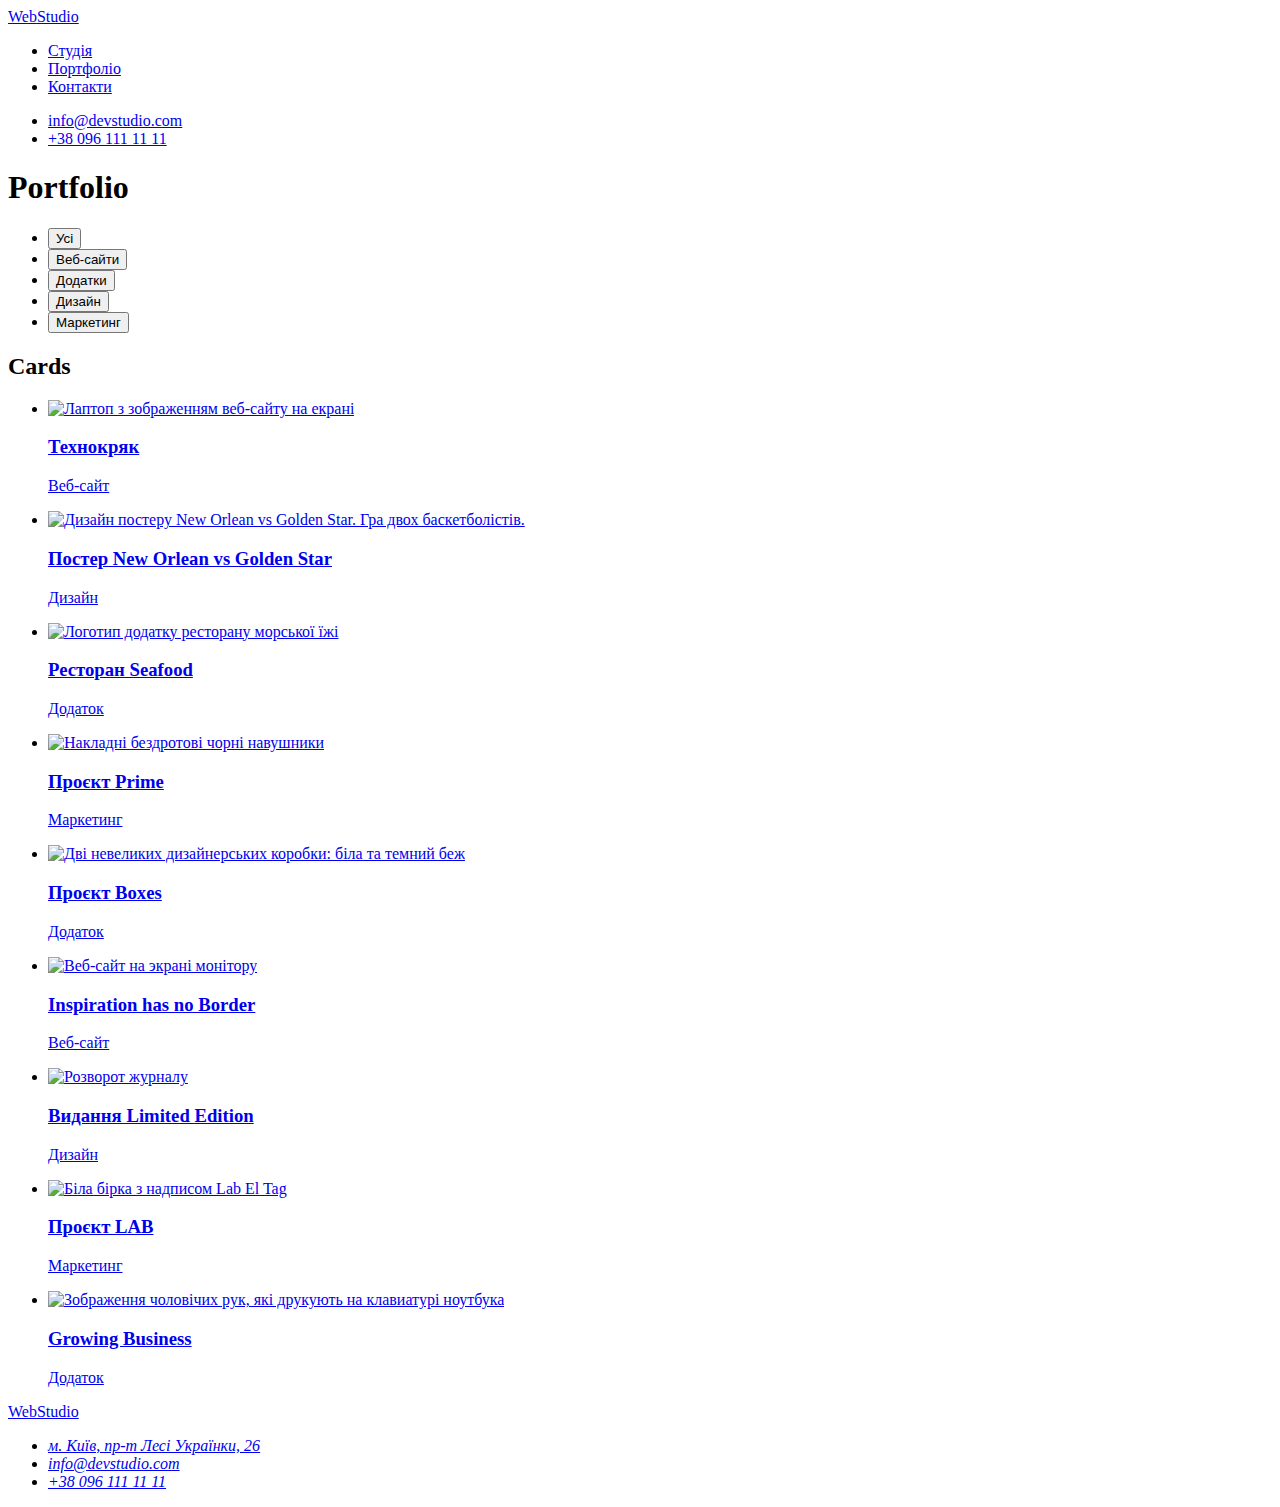
==== portfolio.html @ 585c74a2 "Add start files: index.html, portfolio.html, prrettierrc.json" ====
<!DOCTYPE html>
<html lang="uk">
  <head>
    <meta charset="UTF-8" />
    <meta http-equiv="X-UA-Compatible" content="IE=edge" />
    <meta name="viewport" content="width=device-width, initial-scale=1.0" />
    <title>WebStudio</title>
    <!-- fonts -->
    <link rel="preconnect" href="https://fonts.googleapis.com" />
    <link rel="preconnect" href="https://fonts.gstatic.com" crossorigin />
    <link
      href="https://fonts.googleapis.com/css2?family=Raleway:wght@700&family=Roboto:wght@400;500;700;900&display=swap"
      rel="stylesheet"
    />
    <!-- css -->
    <link rel="stylesheet" href="./css/styles.css" />
  </head>
  <body>
    <!-- HEADER -->
    <header class="page-header">
      <!-- nav -->
      <nav class="page-nav">
        <!-- logo -->
        <a class="site-logo link" href="./index.html" lang="en"
          ><span class="accent">Web</span>Studio</a
        >
        <!-- menu -->
        <ul class="site-nav list">
          <li><a class="link point" href="./index.html">Студія</a></li>
          <li>
            <a class="link current point" href="#" aria-current="page">Портфоліо</a>
          </li>
          <li><a class="link point" href="#">Контакти</a></li>
        </ul>
      </nav>
      <!-- contact -->
      <ul class="site-contacts list">
        <li>
          <a class="link point" href="mailto:info@devstudio.com" lang="en">info@devstudio.com</a>
        </li>
        <li><a class="link point" href="tel:+380961111111">+38 096 111 11 11</a></li>
      </ul>
    </header>

    <main>
      <!-- filter -->
      <section class="section">
        <h1 class="visually-hidden">Portfolio</h1>
        <ul class="filter-cards list">
          <li class="filter-card"><button class="button" type="button">Усі</button></li>
          <li class="filter-card"><button class="button" type="button">Веб-сайти</button></li>
          <li class="filter-card"><button class="button" type="button">Додатки</button></li>
          <li class="filter-card"><button class="button" type="button">Дизайн</button></li>
          <li class="filter-card"><button class="button" type="button">Маркетинг</button></li>
        </ul>
      </section>

      <!-- cards -->
      <section class="section">
        <h2 class="visually-hidden">Cards</h2>
        <ul class="project-cards list">
          <li class="project-card">
            <a class="project-card-link link" href="#">
              <img
                src="./images/portfolio/techno.jpg"
                title="Лаптоп з зображенням веб-сайту на екрані"
                alt="Лаптоп з зображенням веб-сайту на екрані"
                width="370"
                height="294"
              />
              <h3 class="title">Технокряк</h3>
              <p class="description">Веб-сайт</p>
            </a>
          </li>
          <li class="project-card">
            <a class="project-card-link link" href="#">
              <img
                src="./images/portfolio/poster.jpg"
                title="Дизайн постеру New Orlean vs Golden Star. Гра двох баскетболістів."
                alt="Дизайн постеру New Orlean vs Golden Star. Гра двох баскетболістів."
                width="370"
                height="294"
              />
              <h3 class="title">Постер New Orlean vs Golden Star</h3>
              <p class="description">Дизайн</p>
            </a>
          </li>

          <li class="project-card">
            <a class="project-card-link link" href="#">
              <img
                src="./images/portfolio/restoraunt.jpg"
                title="Логотип додатку ресторану морської їжі"
                alt="Логотип додатку ресторану морської їжі"
                width="370"
                height="294"
              />
              <h3 class="title">Ресторан Seafood</h3>
              <p class="description">Додаток</p>
            </a>
          </li>

          <li class="project-card">
            <a class="project-card-link link" href="#">
              <img
                src="./images/portfolio/prime.jpg"
                title="Накладні бездротові чорні навушники"
                alt="Накладні бездротові чорні навушники"
                width="370"
                height="294"
              />
              <h3 class="title">Проєкт Prime</h3>
              <p class="description">Маркетинг</p>
            </a>
          </li>

          <li class="project-card">
            <a class="project-card-link link" href="#">
              <img
                src="./images/portfolio/boxes.jpg"
                title="Дві невеликих дизайнерських коробки: біла та темний беж"
                alt="Дві невеликих дизайнерських коробки: біла та темний беж"
                width="370"
                height="294"
              />
              <h3 class="title">Проєкт Boxes</h3>
              <p class="description">Додаток</p>
            </a>
          </li>

          <li class="project-card">
            <a class="project-card-link link" href="#">
              <img
                src="./images/portfolio/inspiration.jpg"
                title="Веб-сайт на экрані монітору"
                alt="Веб-сайт на экрані монітору"
                width="370"
                height="294"
              />
              <h3 class="title">Inspiration has no Border</h3>
              <p class="description">Веб-сайт</p>
            </a>
          </li>

          <li class="project-card">
            <a class="project-card-link link" href="#">
              <img
                src="./images/portfolio/magazine.jpg"
                title="Розворот журналу"
                alt="Розворот журналу"
                width="370"
                height="294"
              />
              <h3 class="title">Видання Limited Edition</h3>
              <p class="description">Дизайн</p>
            </a>
          </li>

          <li class="project-card">
            <a class="project-card-link link" href="#">
              <img
                src="./images/portfolio/lab.jpg"
                title="Біла бірка з надписом Lab El Tag"
                alt="Біла бірка з надписом Lab El Tag"
                width="370"
                height="294"
              />
              <h3 class="title">Проєкт LAB</h3>
              <p class="description">Маркетинг</p>
            </a>
          </li>

          <li class="project-card">
            <a class="project-card-link link" href="#">
              <img
                src="./images/portfolio/business.jpg"
                title="Зображення чоловічих рук, які друкують на клавиатурі ноутбука"
                alt="Зображення чоловічих рук, які друкують на клавиатурі ноутбука"
                width="370"
                height="294"
              />
              <h3 class="title">Growing Business</h3>
              <p class="description">Додаток</p>
            </a>
          </li>
        </ul>
      </section>
    </main>

    <!-- FOOTER -->
    <footer class="page-footer">
      <!-- logo -->
      <a class="site-logo page-footer-logo link" href="./index.html" lang="en"
        ><span class="accent">Web</span>Studio</a
      >
      <!-- address -->
      <address class="address">
        <ul class="footer-address list">
          <li class="footer-address-item">
            <a
              class="footer-address-map point link"
              href="https://goo.gl/maps/CPtrU1FHBa2aNyZL9"
              target="_blank"
              rel="noopener noreferrer nofollow"
              >м. Київ, пр-т Лесі Українки, 26
            </a>
          </li>
          <li class="footer-address-item">
            <a class="footer-address-contact point link" href="mailto:info@devstudio.com" lang="en"
              >info@devstudio.com</a
            >
          </li>
          <li class="footer-address-item">
            <a class="footer-address-contact point link" href="tel:+380961111111"
              >+38 096 111 11 11</a
            >
          </li>
        </ul>
      </address>
    </footer>
  </body>
</html>
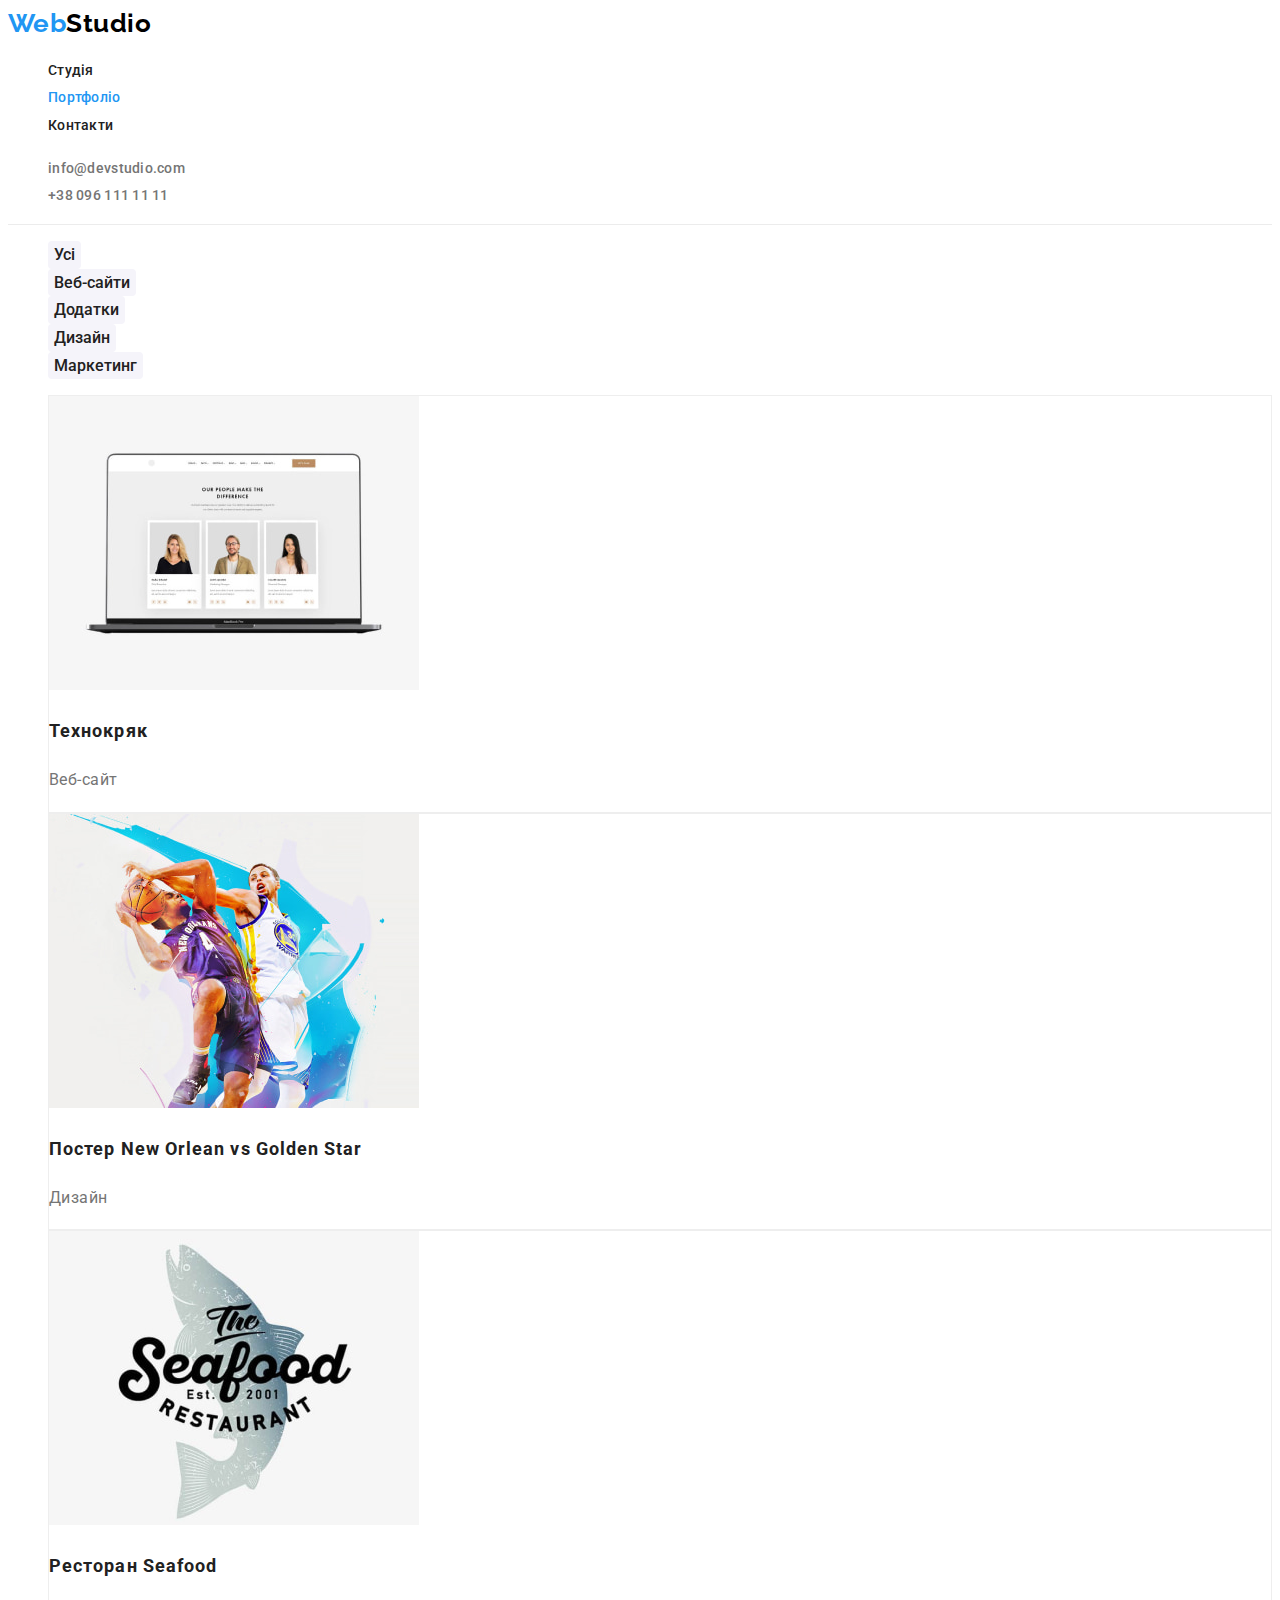
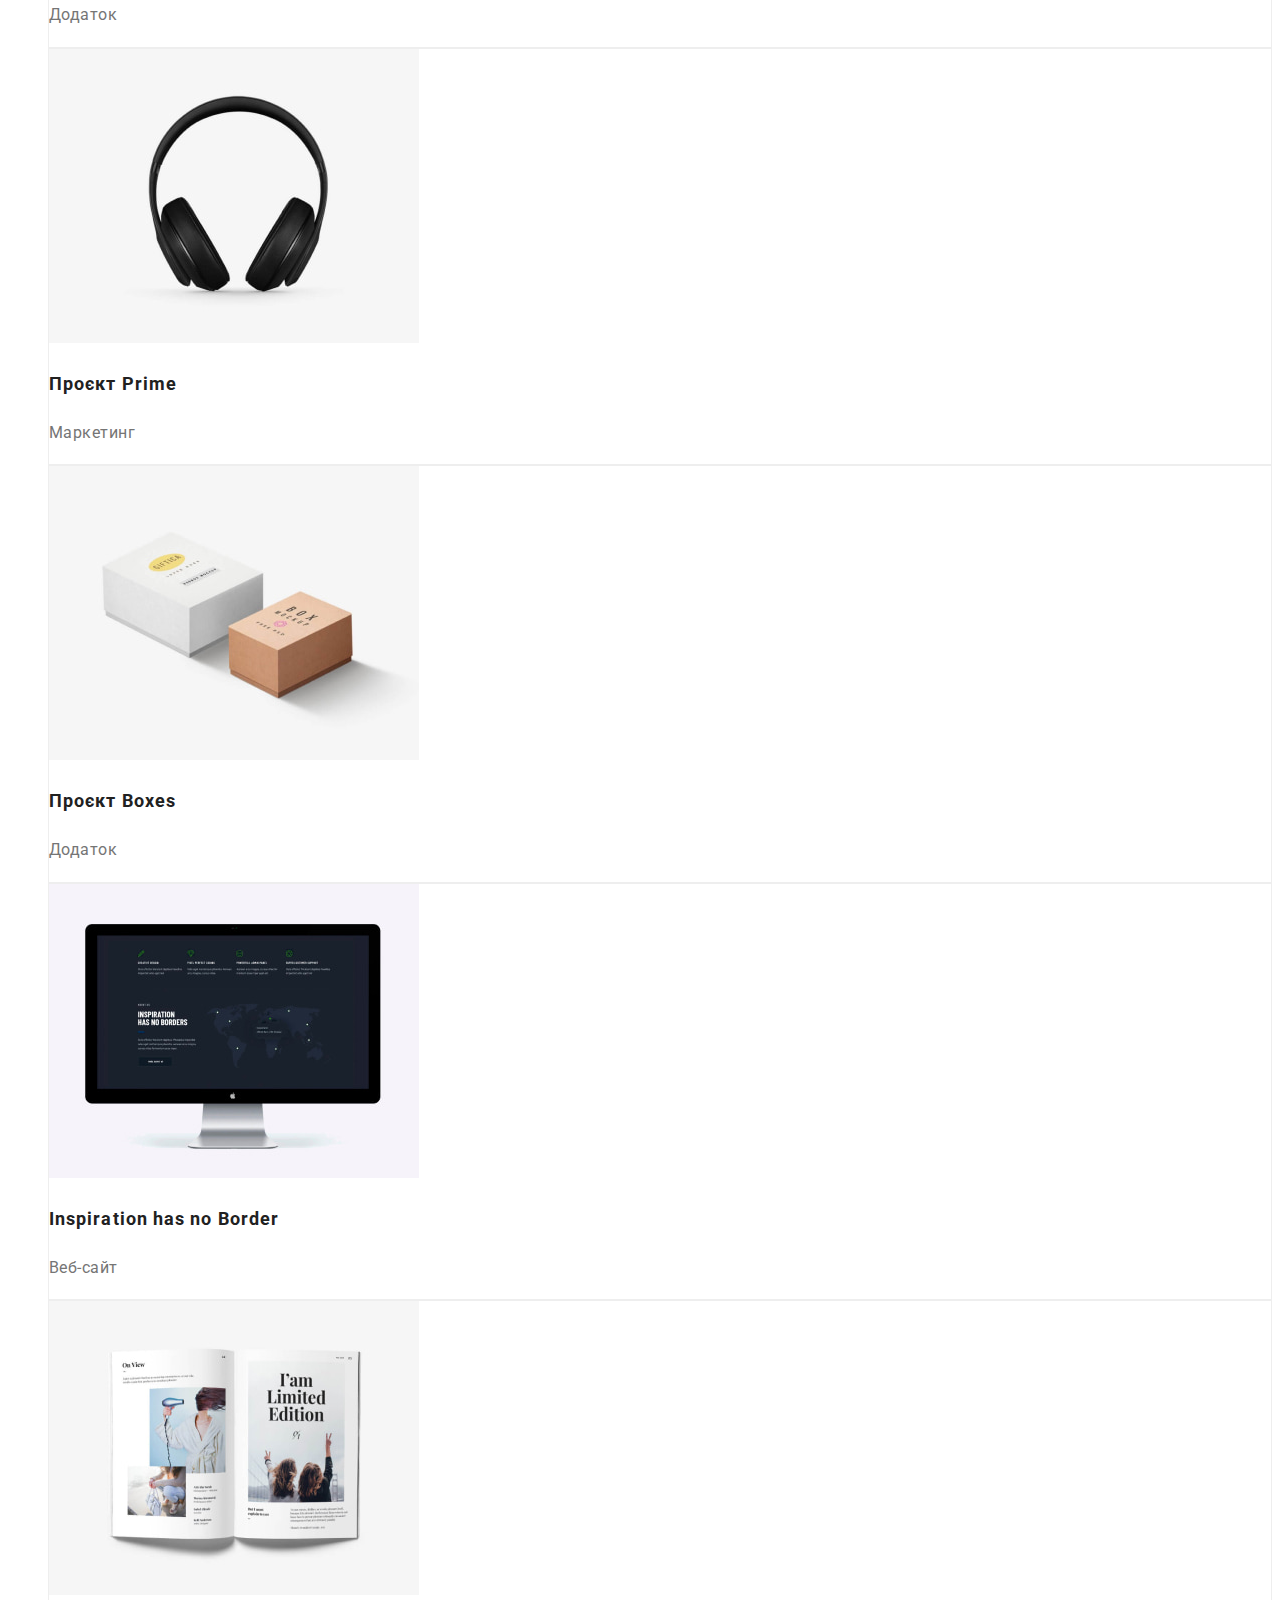
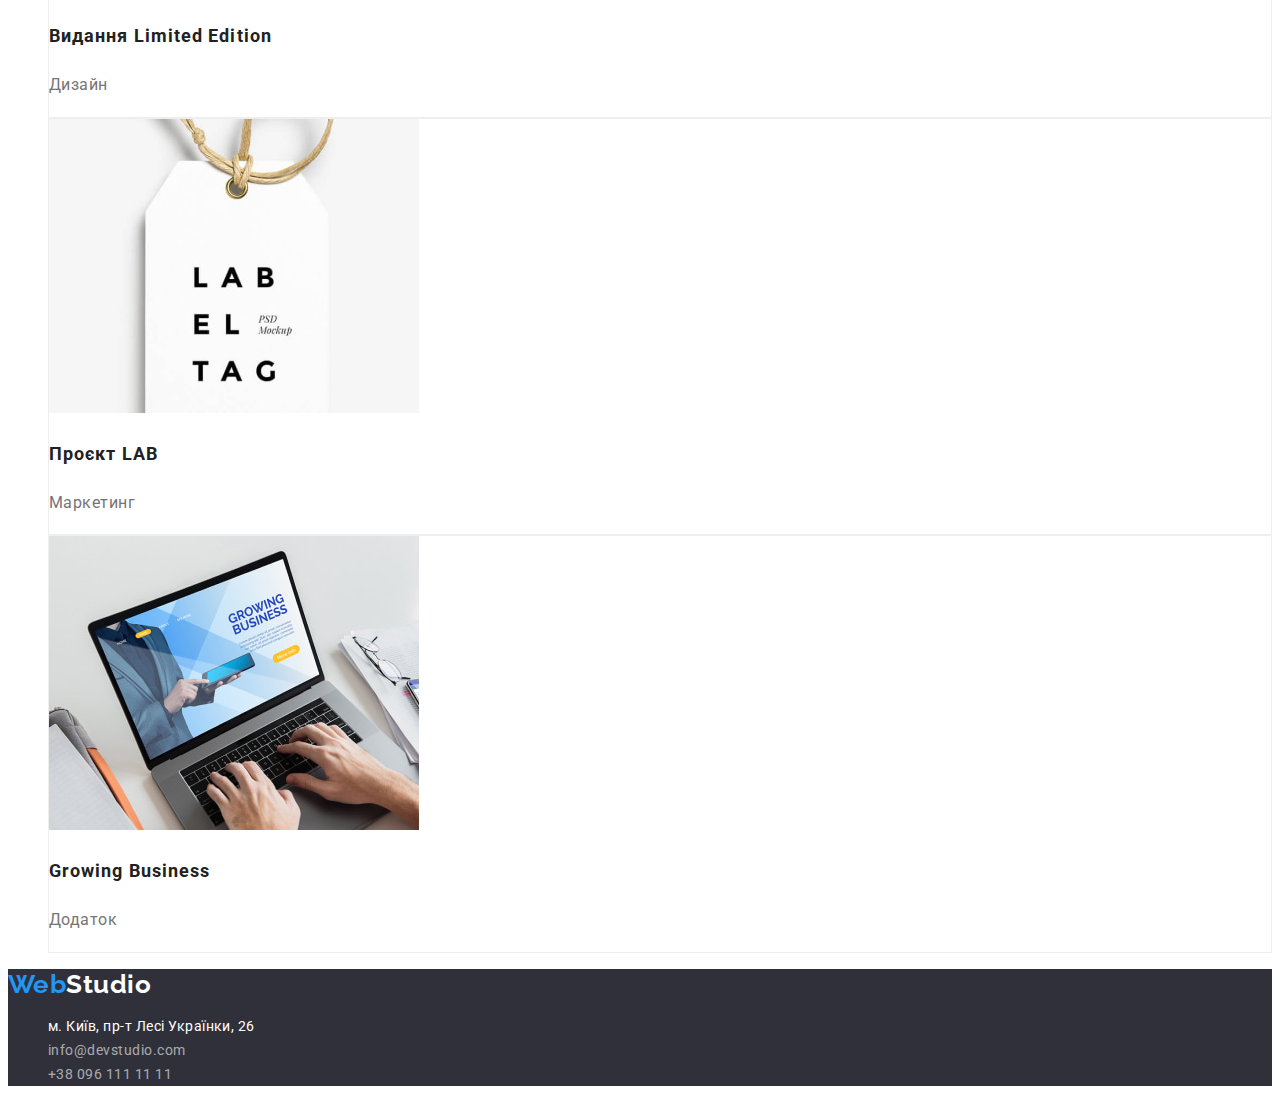
==== commit 7465e4a6: "Upload css and portfolio.html files" ====
--- a/portfolio.html
+++ b/portfolio.html
@@ -43,24 +43,18 @@
     </header>
 
     <main>
-      <!-- filter -->
       <section class="section">
         <h1 class="visually-hidden">Portfolio</h1>
         <ul class="filter-cards list">
-          <li class="filter-card"><button class="button" type="button">Усі</button></li>
-          <li class="filter-card"><button class="button" type="button">Веб-сайти</button></li>
-          <li class="filter-card"><button class="button" type="button">Додатки</button></li>
-          <li class="filter-card"><button class="button" type="button">Дизайн</button></li>
-          <li class="filter-card"><button class="button" type="button">Маркетинг</button></li>
-        </ul>
-      </section>
-
-      <!-- cards -->
-      <section class="section">
-        <h2 class="visually-hidden">Cards</h2>
+          <li class="item"><button class="button" type="button">Усі</button></li>
+          <li class="item"><button class="button" type="button">Веб-сайти</button></li>
+          <li class="item"><button class="button" type="button">Додатки</button></li>
+          <li class="item"><button class="button" type="button">Дизайн</button></li>
+          <li class="item"><button class="button" type="button">Маркетинг</button></li>
+        </ul>
         <ul class="project-cards list">
-          <li class="project-card">
-            <a class="project-card-link link" href="#">
+          <li class="item">
+            <a class="link" href="#">
               <img
                 src="./images/portfolio/techno.jpg"
                 title="Лаптоп з зображенням веб-сайту на екрані"
@@ -68,12 +62,12 @@
                 width="370"
                 height="294"
               />
-              <h3 class="title">Технокряк</h3>
+              <h2 class="title">Технокряк</h2>
               <p class="description">Веб-сайт</p>
             </a>
           </li>
-          <li class="project-card">
-            <a class="project-card-link link" href="#">
+          <li class="item">
+            <a class="link" href="#">
               <img
                 src="./images/portfolio/poster.jpg"
                 title="Дизайн постеру New Orlean vs Golden Star. Гра двох баскетболістів."
@@ -81,13 +75,13 @@
                 width="370"
                 height="294"
               />
-              <h3 class="title">Постер New Orlean vs Golden Star</h3>
+              <h2 class="title">Постер New Orlean vs Golden Star</h2>
               <p class="description">Дизайн</p>
             </a>
           </li>
 
-          <li class="project-card">
-            <a class="project-card-link link" href="#">
+          <li class="item">
+            <a class="link" href="#">
               <img
                 src="./images/portfolio/restoraunt.jpg"
                 title="Логотип додатку ресторану морської їжі"
@@ -95,13 +89,13 @@
                 width="370"
                 height="294"
               />
-              <h3 class="title">Ресторан Seafood</h3>
+              <h2 class="title">Ресторан Seafood</h2>
               <p class="description">Додаток</p>
             </a>
           </li>
 
-          <li class="project-card">
-            <a class="project-card-link link" href="#">
+          <li class="item">
+            <a class="link" href="#">
               <img
                 src="./images/portfolio/prime.jpg"
                 title="Накладні бездротові чорні навушники"
@@ -109,13 +103,13 @@
                 width="370"
                 height="294"
               />
-              <h3 class="title">Проєкт Prime</h3>
+              <h2 class="title">Проєкт Prime</h2>
               <p class="description">Маркетинг</p>
             </a>
           </li>
 
-          <li class="project-card">
-            <a class="project-card-link link" href="#">
+          <li class="item">
+            <a class="link" href="#">
               <img
                 src="./images/portfolio/boxes.jpg"
                 title="Дві невеликих дизайнерських коробки: біла та темний беж"
@@ -123,13 +117,13 @@
                 width="370"
                 height="294"
               />
-              <h3 class="title">Проєкт Boxes</h3>
+              <h2 class="title">Проєкт Boxes</h2>
               <p class="description">Додаток</p>
             </a>
           </li>
 
-          <li class="project-card">
-            <a class="project-card-link link" href="#">
+          <li class="item">
+            <a class="link" href="#">
               <img
                 src="./images/portfolio/inspiration.jpg"
                 title="Веб-сайт на экрані монітору"
@@ -137,13 +131,13 @@
                 width="370"
                 height="294"
               />
-              <h3 class="title">Inspiration has no Border</h3>
+              <h2 class="title">Inspiration has no Border</h2>
               <p class="description">Веб-сайт</p>
             </a>
           </li>
 
-          <li class="project-card">
-            <a class="project-card-link link" href="#">
+          <li class="item">
+            <a class="link" href="#">
               <img
                 src="./images/portfolio/magazine.jpg"
                 title="Розворот журналу"
@@ -151,13 +145,13 @@
                 width="370"
                 height="294"
               />
-              <h3 class="title">Видання Limited Edition</h3>
+              <h2 class="title">Видання Limited Edition</h2>
               <p class="description">Дизайн</p>
             </a>
           </li>
 
-          <li class="project-card">
-            <a class="project-card-link link" href="#">
+          <li class="item">
+            <a class="link" href="#">
               <img
                 src="./images/portfolio/lab.jpg"
                 title="Біла бірка з надписом Lab El Tag"
@@ -165,13 +159,13 @@
                 width="370"
                 height="294"
               />
-              <h3 class="title">Проєкт LAB</h3>
+              <h2 class="title">Проєкт LAB</h2>
               <p class="description">Маркетинг</p>
             </a>
           </li>
 
-          <li class="project-card">
-            <a class="project-card-link link" href="#">
+          <li class="item">
+            <a class="link" href="#">
               <img
                 src="./images/portfolio/business.jpg"
                 title="Зображення чоловічих рук, які друкують на клавиатурі ноутбука"
@@ -179,7 +173,7 @@
                 width="370"
                 height="294"
               />
-              <h3 class="title">Growing Business</h3>
+              <h2 class="title">Growing Business</h2>
               <p class="description">Додаток</p>
             </a>
           </li>
--- a/css/styles.css
+++ b/css/styles.css
@@ -0,0 +1,269 @@
+/* 
+navLink-h2-h3           primary-text-nero-black: #212121; 
+contacts-text           secondary-text-sonic-silver: #757575; 
+                        accent-dodger-blue: #2196f3;
+                        black-logo: #000000;
+                        white-color: #ffffff;
+footer-contacts         white-transparent-color: rgba(255, 255, 255, 0.6); 
+footer-bg               bg-gunmetal: #2F303A;
+filter-bg               bg-ghost-white: #F5F4FA;
+header-border-bottom    border-whisper-white: #ECECEC; 
+card-project                border-whisper-grey: #EEEEEE;  
+                       
+team-box-shadow: 0px 1px 3px rgba(0, 0, 0, 0.12), 0px 1px 1px rgba(0, 0, 0, 0.14), 0px 2px 1px rgba(0, 0, 0, 0.2);
+filter-active-shadow    active-shadow: 0px 3px 1px rgba(0, 0, 0, 0.1), 0px 1px 2px rgba(0, 0, 0, 0.08), 0px 2px 2px rgba(0, 0, 0, 0.12);  
+*/
+
+:root {
+  /* color */
+  --primary-text-color: #212121;
+  --secondary-text-color: #757575;
+  --accent-dodger-blue: #2196f3;
+  --black-logo: #000000;
+  --white-color: #ffffff;
+  --white-transparent-color: rgba(255, 255, 255, 0.6);
+
+  --bg-ghost-white: #f5f4fa;
+  --bg-gunmetal: #2f303a;
+
+  --border-whisper-grey: #eeeeee;
+  --border-whisper-white: #ececec;
+
+  --team-box-shadow: 0px 1px 3px rgba(0, 0, 0, 0.12), 0px 1px 1px rgba(0, 0, 0, 0.14),
+    0px 2px 1px rgba(0, 0, 0, 0.2);
+  --active-shadow: 0px 3px 1px rgba(0, 0, 0, 0.1), 0px 1px 2px rgba(0, 0, 0, 0.08),
+    0px 2px 2px rgba(0, 0, 0, 0.12);
+
+  /* fonts */
+  --primary-font-size: 16px;
+  --secondary-font-size: 14px;
+
+  --logo-font-size: 26px;
+  --hero-font-size: 44px;
+
+  --section-title-font-size: 36px;
+  --card-title-font-size: 18px;
+
+  /* weight */
+  --primary-weight: 400;
+  --primary-bold: 700;
+  --accent-weight: 500;
+  --hero-weight: 900;
+}
+
+body {
+  font-family: 'Roboto', sans-serif;
+  font-weight: var(--primary-weight); /* 400 */
+  font-size: var(--primary-font-size); /* 16px */
+  line-height: 1.7;
+  letter-spacing: 0.03em;
+
+  color: var(--primary-text-color);
+  background-color: var(--white-color);
+}
+
+.list {
+  list-style: none;
+}
+
+.link {
+  text-decoration: none;
+  color: inherit;
+}
+
+.visually-hidden {
+  position: absolute;
+  white-space: nowrap;
+  width: 1px;
+  height: 1px;
+  overflow: hidden;
+  border: 0;
+  padding: 0;
+  clip: rect(0 0 0 0);
+  clip-path: inset(50%);
+  margin: -1px;
+}
+
+/* HEADER */
+
+.page-header {
+  border-bottom: 1px solid var(--border-whisper-white);
+}
+
+/* logo */
+.site-logo {
+  color: var(--black-logo);
+  font-family: 'Raleway', sans-serif;
+  font-size: var(--logo-font-size);
+  font-weight: var(--primary-bold);
+  line-height: 1.2;
+}
+
+.page-footer-logo {
+  color: var(--white-color);
+}
+
+.accent {
+  color: var(--accent-dodger-blue);
+}
+
+.site-nav .link,
+.site-contacts .link {
+  font-weight: var(--accent-weight);
+  font-size: var(--secondary-font-size);
+  line-height: 1.14;
+  letter-spacing: 0.02em;
+}
+
+.site-nav .link {
+  color: var(--primary-text-color);
+}
+
+.site-nav .current {
+  color: var(--accent-dodger-blue);
+}
+
+.site-contacts .link {
+  color: var(--secondary-text-color);
+}
+
+li > .point:hover,
+li > .point:focus {
+  color: var(--accent-dodger-blue);
+}
+
+/* HERO */
+.hero,
+.page-footer {
+  background-color: var(--bg-gunmetal);
+}
+
+.hero-title {
+  color: var(--white-color);
+  font-size: var(--hero-font-size);
+  font-weight: var(--hero-weight);
+  line-height: 1.4;
+  text-align: center;
+  letter-spacing: 0.06em;
+  text-transform: uppercase;
+}
+
+.button {
+  border: none;
+  background-color: transparent;
+  cursor: pointer;
+}
+
+.hero .button {
+  background-color: var(--accent-dodger-blue);
+  color: var(--white-color);
+
+  font-family: inherit;
+  font-size: var(--primary-font-size);
+  font-weight: var(--primary-bold);
+  line-height: 1.9;
+  text-align: center;
+  letter-spacing: 0.06em;
+}
+
+/* SECTIONS */
+.skills-title {
+  font-weight: var(--primary-bold);
+  font-size: var(--secondary-font-size);
+  line-height: 1.14;
+  text-transform: uppercase;
+}
+
+.section-title {
+  font-size: var(--section-title-font-size);
+  font-weight: var(--primary-bold);
+  line-height: 1.2;
+  text-align: center;
+}
+
+.title {
+  color: var(--primary-text-color);
+  font-weight: var(--accent-weight);
+}
+
+.description {
+  color: var(--secondary-text-color);
+}
+
+/* SKILLS */
+
+.section-skills .description {
+  font-size: var(--secondary-font-size);
+}
+
+/* TEAM */
+.team-card {
+  width: 270px;
+  height: 368px;
+
+  background-color: var(--white-color);
+  box-shadow: var(--team-box-shadow);
+  border-radius: 0px 0px 4px 4px;
+
+  line-height: 1.2;
+  text-align: center;
+}
+
+.team-card .title {
+  font-size: var(--primary-font-size);
+  font-weight: var(--accent-weight);
+}
+
+/* PORTFOLIO PAGE */
+
+/* filter */
+
+.filter-cards .button {
+  background-color: var(--bg-ghost-white);
+  color: var(--primary-text-color);
+
+  font-family: inherit;
+  font-weight: var(--accent-weight);
+  font-size: var(--primary-font-size);
+  line-height: 1.6;
+  text-align: center;
+  border-radius: 4px;
+}
+
+.filter-cards .button:hover,
+.filter-cards .button:focus {
+  color: var(--white-color);
+  background-color: var(--accent-dodger-blue);
+  box-shadow: var(--active-shadow);
+}
+
+/* project-cards */
+.project-cards .item {
+  border: 1px solid var(--border-whisper-grey);
+}
+
+.project-cards .description {
+  line-height: 1.9;
+}
+
+.project-cards .title {
+  font-weight: var(--primary-bold);
+  font-size: var(--card-title-font-size);
+  line-height: 2;
+  letter-spacing: 0.06em;
+}
+
+/* FOOTER */
+
+.address {
+  font-style: inherit;
+  font-size: var(--secondary-font-size);
+}
+
+.footer-address-map {
+  color: var(--white-color);
+}
+
+.footer-address-contact {
+  color: var(--white-transparent-color);
+}
